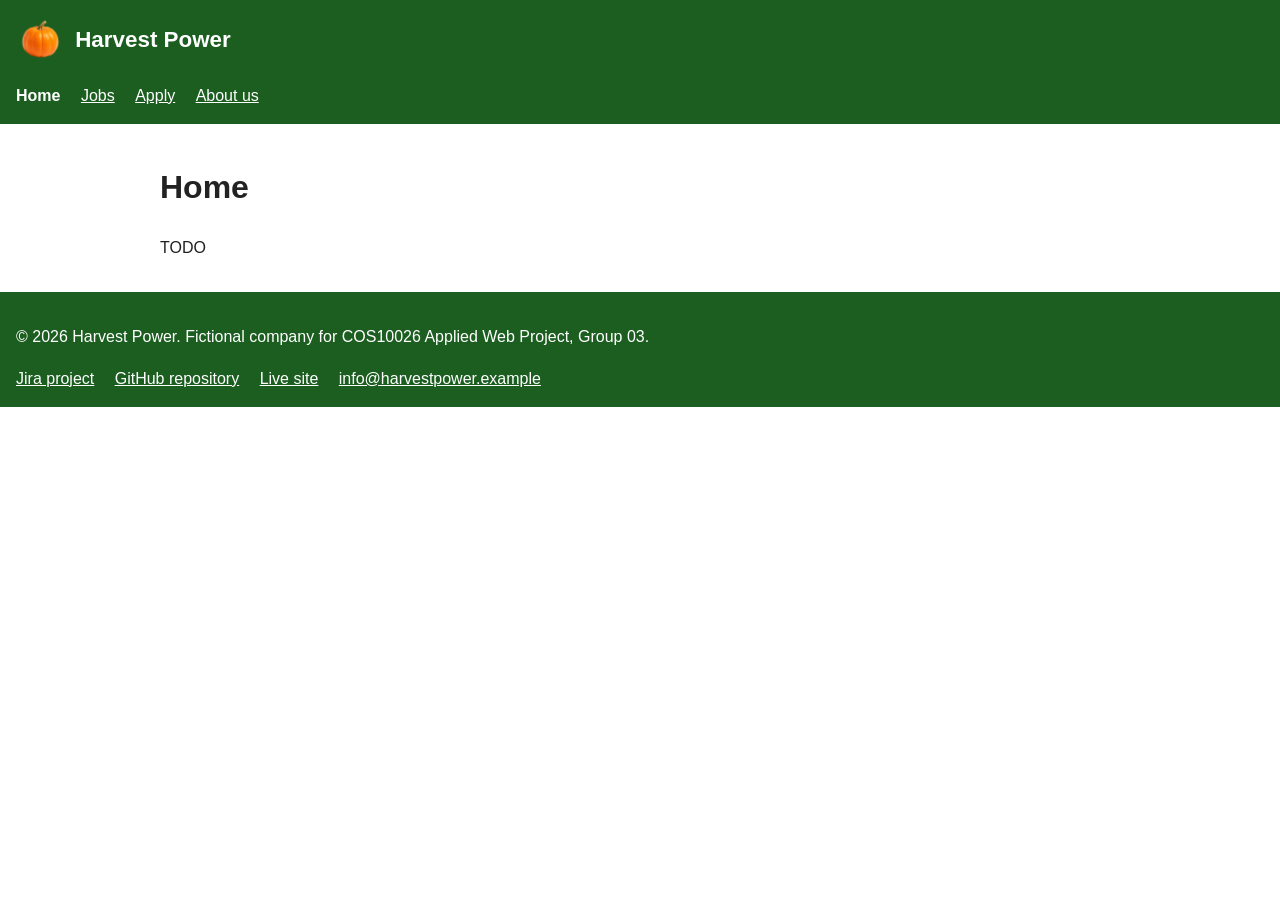
==== index.html @ 969284d7 "Add website skeleton for Harvest Power" ====
<!DOCTYPE html>
<html lang="en">
<head>
  <meta charset="utf-8">
  <meta name="viewport" content="width=device-width, initial-scale=1">
  <meta name="description" content="TODO: short description of the company">
  <meta name="keywords" content="TODO">
  <meta name="author" content="COS10026 Group 03">
  <title>Home | Harvest Power</title>
  <link rel="stylesheet" href="styles/styles.css">
  <!-- TODO: add ONE small embedded <style> rule here (required once per page) -->
</head>
<body>
  <a class="skip-link" href="#main-content">Skip to main content</a>

  <!-- Shared header and menu: keep identical on every page (only aria-current changes) -->
  <header>
    <p class="brand"><a href="index.html"><img src="images/logo.png" alt="Harvest Power logo: an orange pumpkin" width="48" height="48"> Harvest Power</a></p>
    <nav aria-label="Main menu">
      <ul>
        <li><a href="index.html" aria-current="page">Home</a></li>
        <li><a href="jobs.html">Jobs</a></li>
        <li><a href="apply.html">Apply</a></li>
        <li><a href="about.html">About us</a></li>
      </ul>
    </nav>
  </header>

  <main id="main-content">
    <!-- OWNER: Member 1 -->
    <h1>Home</h1>
    <!-- TODO: company name, slogan, what the company does (read the brief for required content) -->
    <p>TODO</p>

    <!-- TODO: Acknowledgement of Country / inclusion section, in the team's own words -->
    <!-- TODO: add the other required elements listed in the brief for this page (image, table, ...) -->
  </main>

  <!-- Shared footer: keep identical on every page -->
  <footer>
    <p>&copy; 2026 Harvest Power. Fictional company for COS10026 Applied Web Project, Group 03.</p>
    <ul>
      <li><a href="https://sonyarmstrong1127.atlassian.net/jira/software/projects/CG03/boards/2">Jira project</a></li>
      <li><a href="https://github.com/sonyarmstrong1127/cos10026-group03">GitHub repository</a></li>
      <li><a href="https://sonyarmstrong1127.github.io/cos10026-group03/">Live site</a></li>
      <li><a href="mailto:info@harvestpower.example">info@harvestpower.example</a></li>
    </ul>
  </footer>
</body>
</html>
---- styles/styles.css ----
/*
filename: styles.css
author: COS10026 Group 03
created: 26 October 2026
description: Shared stylesheet. Each owner edits only their own PAGE section.
*/

/* ===== Base ===== */
body {
  margin: 0;
  font-family: Arial, sans-serif;
  line-height: 1.6;
  color: #222222;
  background-color: #ffffff;
}

main {
  max-width: 60em;
  margin: 0 auto;
  padding: 1em;
}

img {
  max-width: 100%;
  height: auto;
}

a:focus, input:focus, select:focus, textarea:focus, button:focus {
  outline: 3px solid #0b5394;
  outline-offset: 2px;
}

.skip-link {
  position: absolute;
  left: -9999px;
}

.skip-link:focus {
  left: 0;
  padding: 0.5em 1em;
  background-color: #ffffff;
}

/* ===== Header, menu, footer (shared) ===== */
header, footer {
  padding: 1em;
  color: #ffffff;
  background-color: #1b5e20;
}

header a, footer a {
  color: #ffffff;
}

.brand {
  margin: 0;
  font-size: 1.4em;
  font-weight: bold;
}

nav ul, footer ul {
  margin: 0.5em 0 0;
  padding: 0;
  list-style: none;
}

nav li, footer li {
  display: inline-block;
  margin-right: 1em;
}

nav a[aria-current="page"] {
  font-weight: bold;
  text-decoration: none;
}

/* ===== PAGE: index.html (owner: Member 1) ===== */

/* ===== PAGE: jobs.html (owner: Member 2) ===== */

/* ===== PAGE: apply.html (owner: Member 3) ===== */

/* ===== PAGE: about.html (owner: Member 2 or 3) ===== */

/* ===== Responsive (add @media rules here) ===== */

/* Logo in header */
.brand a {
  display: inline-flex;
  align-items: center;
  gap: 0.5em;
  text-decoration: none;
}
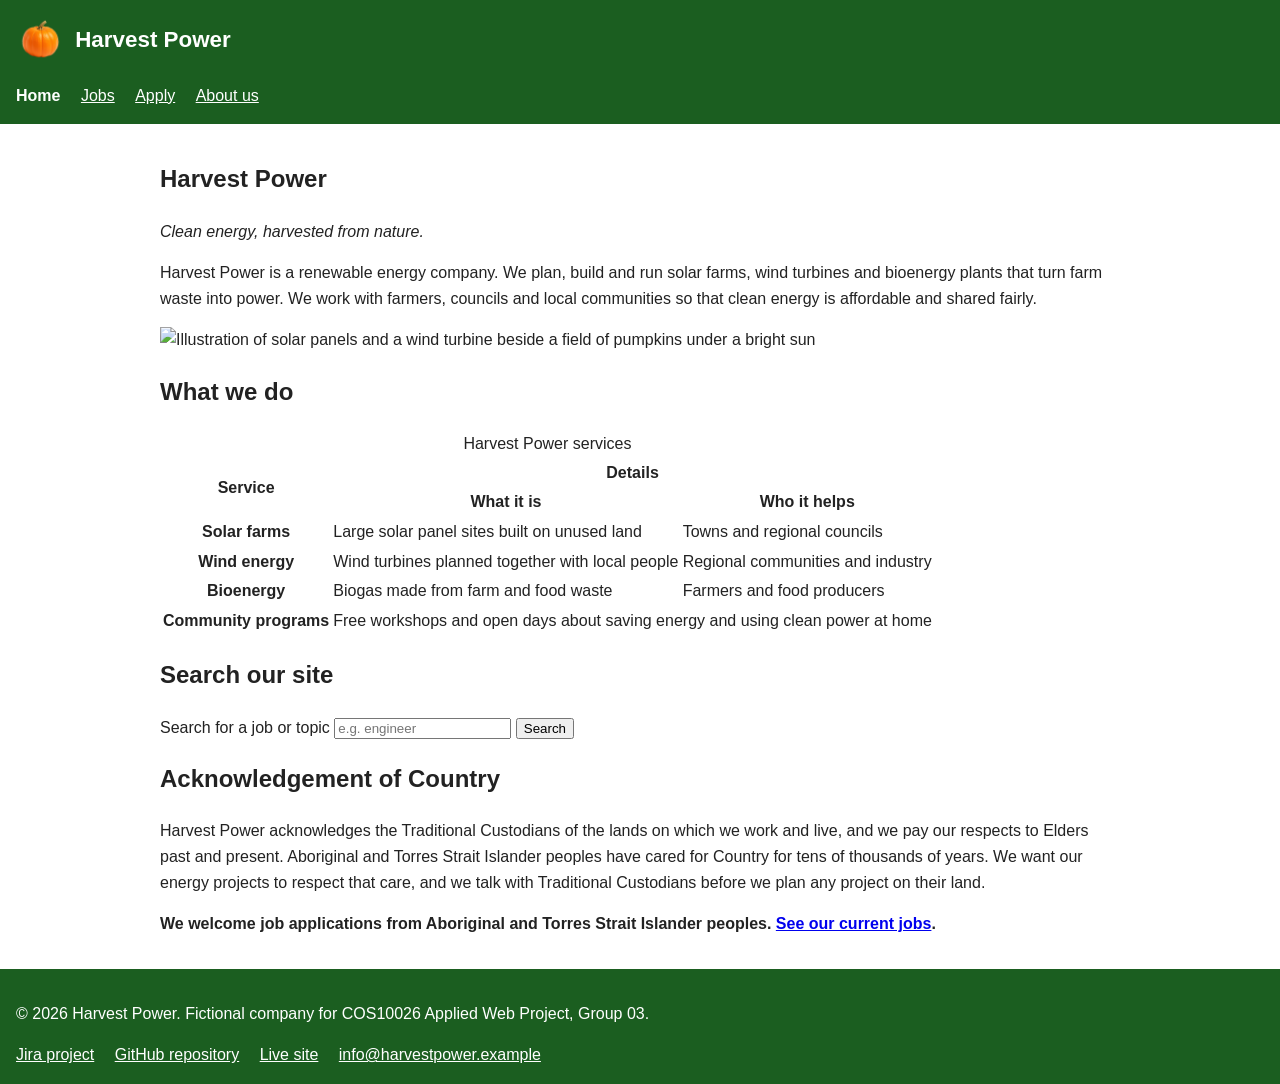
==== commit e6eb833d: "Update apply.html and index.html" ====
--- a/index.html
+++ b/index.html
@@ -3,12 +3,15 @@
 <head>
   <meta charset="utf-8">
   <meta name="viewport" content="width=device-width, initial-scale=1">
-  <meta name="description" content="TODO: short description of the company">
-  <meta name="keywords" content="TODO">
-  <meta name="author" content="COS10026 Group 03">
+  <meta name="description" content="Harvest Power is a renewable energy company that builds solar, wind and bioenergy projects with local communities.">
+  <meta name="keywords" content="Harvest Power, renewable energy, solar, wind, bioenergy, clean energy, careers">
+  <meta name="author" content="Phan Quang Huy, COS10026 Group 03">
   <title>Home | Harvest Power</title>
   <link rel="stylesheet" href="styles/styles.css">
-  <!-- TODO: add ONE small embedded <style> rule here (required once per page) -->
+  <style>
+    /* Embedded CSS (one rule, as required by the brief) */
+    .slogan { font-style: italic; }
+  </style>
 </head>
 <body>
   <a class="skip-link" href="#main-content">Skip to main content</a>
@@ -27,13 +30,68 @@
   </header>
 
   <main id="main-content">
-    <!-- OWNER: Member 1 -->
-    <h1>Home</h1>
-    <!-- TODO: company name, slogan, what the company does (read the brief for required content) -->
-    <p>TODO</p>
+    <!-- OWNER: Huy -->
 
-    <!-- TODO: Acknowledgement of Country / inclusion section, in the team's own words -->
-    <!-- TODO: add the other required elements listed in the brief for this page (image, table, ...) -->
+    <section class="home-hero" aria-labelledby="home-title">
+      <h1 id="home-title">Harvest Power</h1>
+      <p class="slogan">Clean energy, harvested from nature.</p>
+      <p>Harvest Power is a renewable energy company. We plan, build and run solar farms, wind turbines and bioenergy plants that turn farm waste into power. We work with farmers, councils and local communities so that clean energy is affordable and shared fairly.</p>
+      <img src="images/home-energy.svg" alt="Illustration of solar panels and a wind turbine beside a field of pumpkins under a bright sun" width="600" height="300">
+    </section>
+
+    <section aria-labelledby="services-title">
+      <h2 id="services-title">What we do</h2>
+      <table class="services-table">
+        <caption>Harvest Power services</caption>
+        <thead>
+          <tr>
+            <th scope="col" rowspan="2">Service</th>
+            <th scope="colgroup" colspan="2">Details</th>
+          </tr>
+          <tr>
+            <th scope="col">What it is</th>
+            <th scope="col">Who it helps</th>
+          </tr>
+        </thead>
+        <tbody>
+          <tr>
+            <th scope="row">Solar farms</th>
+            <td>Large solar panel sites built on unused land</td>
+            <td>Towns and regional councils</td>
+          </tr>
+          <tr>
+            <th scope="row">Wind energy</th>
+            <td>Wind turbines planned together with local people</td>
+            <td>Regional communities and industry</td>
+          </tr>
+          <tr>
+            <th scope="row">Bioenergy</th>
+            <td>Biogas made from farm and food waste</td>
+            <td>Farmers and food producers</td>
+          </tr>
+          <tr>
+            <th scope="row">Community programs</th>
+            <td colspan="2">Free workshops and open days about saving energy and using clean power at home</td>
+          </tr>
+        </tbody>
+      </table>
+    </section>
+
+    <section aria-labelledby="search-title">
+      <h2 id="search-title">Search our site</h2>
+      <form class="search-form" action="jobs.html" method="get" role="search">
+        <label for="site-search">Search for a job or topic</label>
+        <input type="search" id="site-search" name="q" maxlength="50" placeholder="e.g. engineer">
+        <button type="submit">Search</button>
+      </form>
+    </section>
+
+    <!-- TODO (team): read the link in the brief and make this section your own words -->
+    <section class="acknowledgement" aria-labelledby="ack-title">
+      <h2 id="ack-title">Acknowledgement of Country</h2>
+      <p>Harvest Power acknowledges the Traditional Custodians of the lands on which we work and live, and we pay our respects to Elders past and present. Aboriginal and Torres Strait Islander peoples have cared for Country for tens of thousands of years. We want our energy projects to respect that care, and we talk with Traditional Custodians before we plan any project on their land.</p>
+      <p style="font-weight: bold;">We welcome job applications from Aboriginal and Torres Strait Islander peoples. <a href="jobs.html">See our current jobs</a>.</p>
+    </section>
   </main>
 
   <!-- Shared footer: keep identical on every page -->
--- a/styles/styles.css
+++ b/styles/styles.css
@@ -77,7 +77,38 @@
 /* ===== PAGE: index.html (owner: Member 1) ===== */
 
 /* ===== PAGE: jobs.html (owner: Member 2) ===== */
+.jobs-container {
+  display: flex;
+  flex-direction: row;
+  gap: 5%;
+  align-items: flex-start;
+}
 
+.jobs-main-content {
+  width: 70%;
+}
+
+/* Required: Aside floated right, 25% width, styled with margin, padding, and border */
+.jobs-aside {
+  float: right;
+  width: 25%;
+  margin: 0 0 1em 0;
+  padding: 1em;
+  border: 2px solid #1b5e20;
+  border-radius: 4px;
+  background-color: #f4fbf4;
+  box-sizing: border-box;
+}
+
+.jobs-section {
+  margin-bottom: 2.5em;
+  border-bottom: 1px solid #e0e0e0;
+  padding-bottom: 1.5em;
+}
+
+.jobs-section:last-of-type {
+  border-bottom: none;
+}
 /* ===== PAGE: apply.html (owner: Member 3) ===== */
 
 /* ===== PAGE: about.html (owner: Member 2 or 3) ===== */
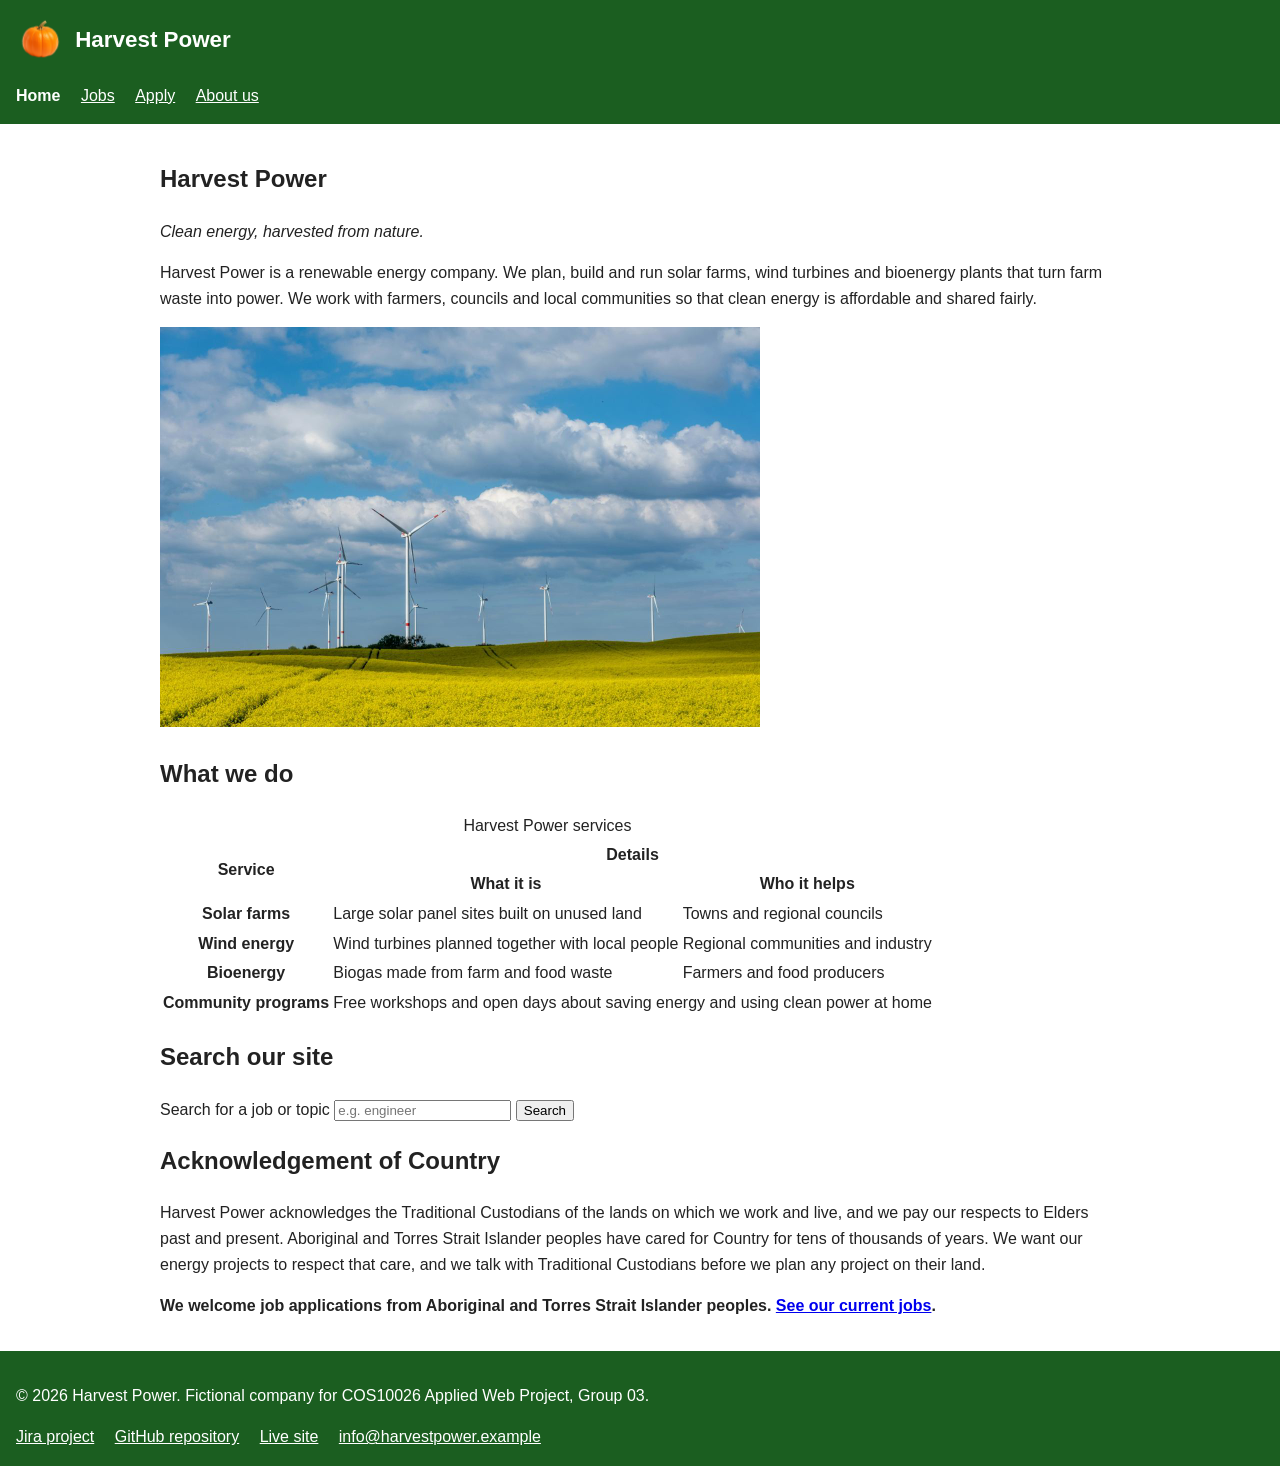
==== commit d913922c: "Change image source from SVG to JPG format" ====
--- a/index.html
+++ b/index.html
@@ -36,7 +36,7 @@
       <h1 id="home-title">Harvest Power</h1>
       <p class="slogan">Clean energy, harvested from nature.</p>
       <p>Harvest Power is a renewable energy company. We plan, build and run solar farms, wind turbines and bioenergy plants that turn farm waste into power. We work with farmers, councils and local communities so that clean energy is affordable and shared fairly.</p>
-      <img src="images/home-energy.svg" alt="Illustration of solar panels and a wind turbine beside a field of pumpkins under a bright sun" width="600" height="300">
+      <img src="images/home-energy.jpg" alt="Illustration of solar panels and a wind turbine beside a field of pumpkins under a bright sun" width="600" height="300">
     </section>
 
     <section aria-labelledby="services-title">
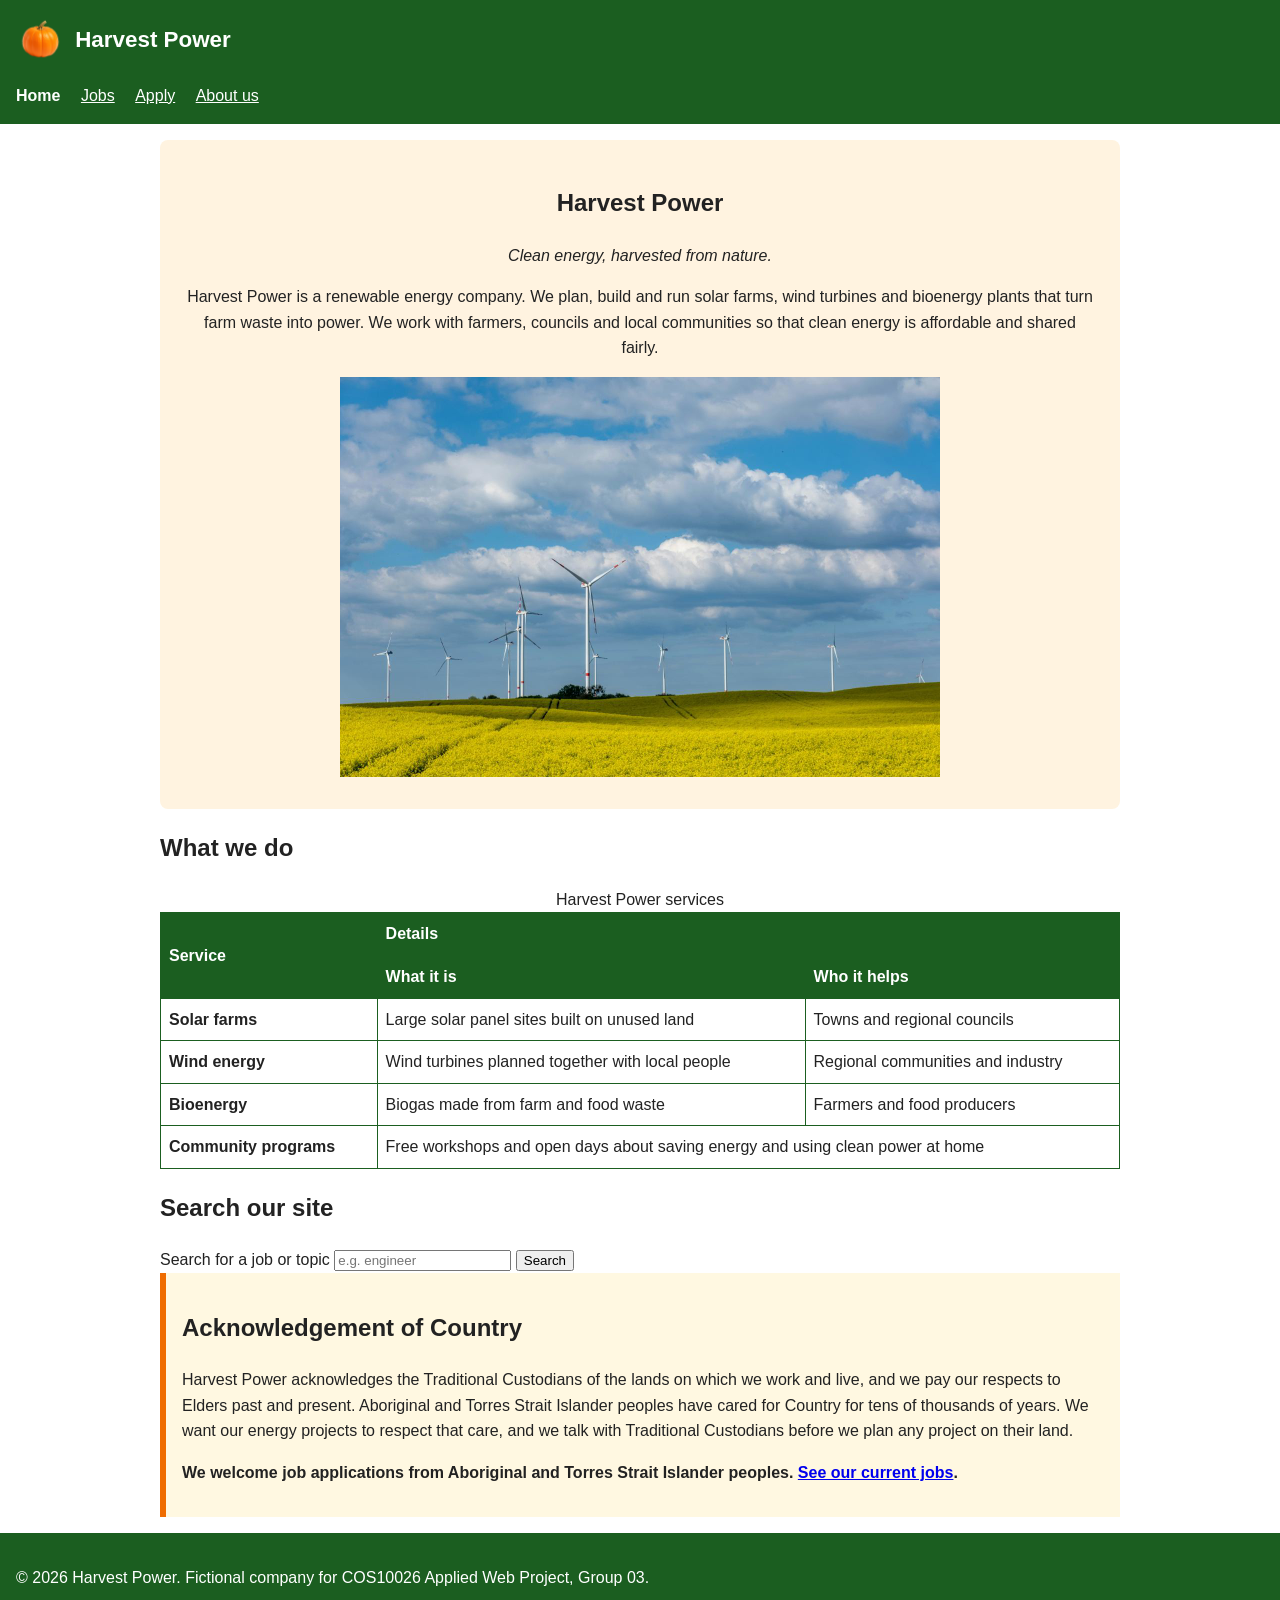
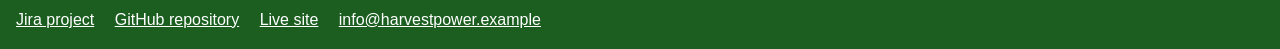
==== commit f75f5e71: "Update image alt text for home energy section" ====
--- a/index.html
+++ b/index.html
@@ -36,7 +36,7 @@
       <h1 id="home-title">Harvest Power</h1>
       <p class="slogan">Clean energy, harvested from nature.</p>
       <p>Harvest Power is a renewable energy company. We plan, build and run solar farms, wind turbines and bioenergy plants that turn farm waste into power. We work with farmers, councils and local communities so that clean energy is affordable and shared fairly.</p>
-      <img src="images/home-energy.jpg" alt="Illustration of solar panels and a wind turbine beside a field of pumpkins under a bright sun" width="600" height="300">
+      <img src="images/home-energy.jpg" alt="Wind turbines standing in a yellow flower field under a blue sky" width="600" height="300">
     </section>
 
     <section aria-labelledby="services-title">
--- a/styles/styles.css
+++ b/styles/styles.css
@@ -74,9 +74,37 @@
   text-decoration: none;
 }
 
-/* ===== PAGE: index.html (owner: Member 1) ===== */
+/* ===== PAGE: index.html (owner: Huy) ===== */
+.home-hero {
+  text-align: center;
+  padding: 1.5em;
+  background-color: #fff3e0;
+  border-radius: 8px;
+}
 
-/* ===== PAGE: jobs.html (owner: Member 2) ===== */
+.services-table {
+  width: 100%;
+  border-collapse: collapse;
+}
+
+.services-table th, .services-table td {
+  border: 1px solid #1b5e20;
+  padding: 0.5em;
+  text-align: left;
+}
+
+.services-table thead th {
+  color: #ffffff;
+  background-color: #1b5e20;
+}
+
+.acknowledgement {
+  padding: 1em;
+  border-left: 6px solid #ef6c00;
+  background-color: #fff8e1;
+}
+
+/* ===== PAGE: jobs.html (owner: Nghia) ===== */
 .jobs-container {
   display: flex;
   flex-direction: row;
@@ -109,9 +137,37 @@
 .jobs-section:last-of-type {
   border-bottom: none;
 }
-/* ===== PAGE: apply.html (owner: Member 3) ===== */
+/* ===== PAGE: apply.html (owner: Huy) ===== */
+.apply-form fieldset {
+  margin-bottom: 1em;
+  border: 2px solid #1b5e20;
+  border-radius: 6px;
+}
 
-/* ===== PAGE: about.html (owner: Member 2 or 3) ===== */
+.form-row {
+  display: flex;
+  flex-wrap: wrap;
+  align-items: center;
+  gap: 0.5em 1em;
+  margin-bottom: 0.75em;
+}
+
+.form-row label {
+  flex: 0 0 12em;
+}
+
+.form-row input, .form-row select, .form-row textarea {
+  flex: 1 1 15em;
+}
+
+.apply-form .choice-group {
+  display: flex;
+  flex-wrap: wrap;
+  gap: 1em;
+  border: none;
+}
+
+/* ===== PAGE: about.html (owner: Hai) ===== */
 
 /* ===== Responsive (add @media rules here) ===== */
 
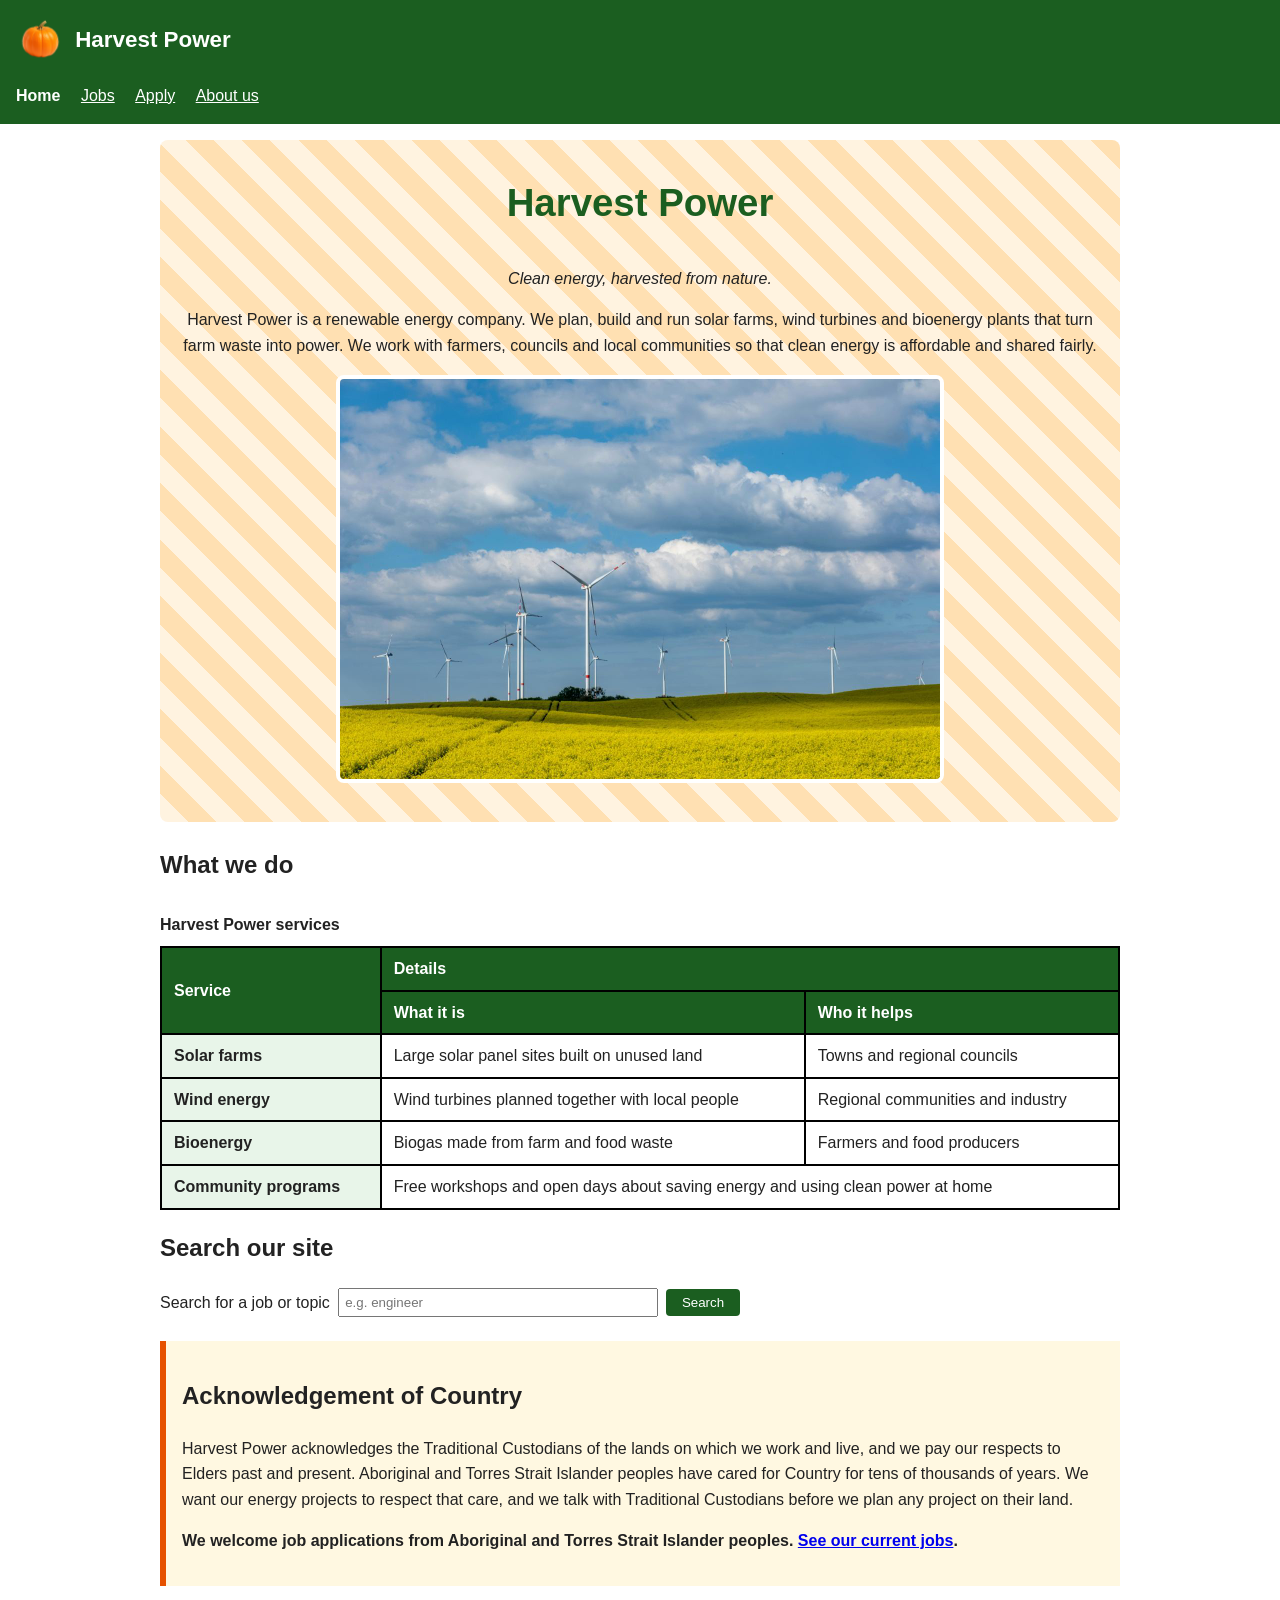
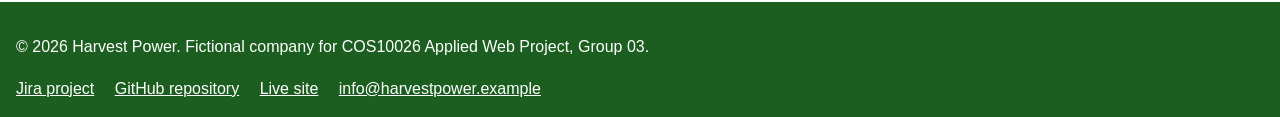
==== commit 0b441a40: "Remove TODO comment from acknowledgement section Removed TODO comment for section content." ====
--- a/index.html
+++ b/index.html
@@ -86,7 +86,6 @@
       </form>
     </section>
 
-    <!-- TODO (team): read the link in the brief and make this section your own words -->
     <section class="acknowledgement" aria-labelledby="ack-title">
       <h2 id="ack-title">Acknowledgement of Country</h2>
       <p>Harvest Power acknowledges the Traditional Custodians of the lands on which we work and live, and we pay our respects to Elders past and present. Aboriginal and Torres Strait Islander peoples have cared for Country for tens of thousands of years. We want our energy projects to respect that care, and we talk with Traditional Custodians before we plan any project on their land.</p>
--- a/styles/styles.css
+++ b/styles/styles.css
@@ -76,72 +76,176 @@
 
 /* ===== PAGE: index.html (owner: Huy) ===== */
 .home-hero {
+  margin-bottom: 1.5em;
+  padding: 2em 1em;
   text-align: center;
-  padding: 1.5em;
   background-color: #fff3e0;
+  background-image: repeating-linear-gradient(45deg, #fff3e0 0, #fff3e0 20px, #ffe0b2 20px, #ffe0b2 40px);
+  border-radius: 8px;
+}
+
+.home-hero h1 {
+  margin-top: 0;
+  font-size: 2.4em;
+  color: #1b5e20;
+}
+
+.home-hero img {
+  border: 4px solid #ffffff;
   border-radius: 8px;
 }
 
 .services-table {
   width: 100%;
+  margin: 1em 0;
   border-collapse: collapse;
 }
 
-.services-table th, .services-table td {
-  border: 1px solid #1b5e20;
-  padding: 0.5em;
+.services-table caption {
+  padding: 0.5em 0;
+  font-weight: bold;
   text-align: left;
 }
 
+.services-table th,
+.services-table td {
+  padding: 0.5em 0.75em;
+  text-align: left;
+  border: 2px solid #000000;
+}
+
 .services-table thead th {
   color: #ffffff;
   background-color: #1b5e20;
 }
 
+.services-table tbody th {
+  background-color: #e8f5e9;
+}
+
+.services-table tbody tr:hover td {
+  background-color: #fff3e0;
+}
+
+.search-form {
+  display: flex;
+  flex-wrap: wrap;
+  align-items: center;
+  gap: 0.5em;
+}
+
+.search-form input[type="search"] {
+  flex: 1 1 14em;
+  max-width: 24em;
+  padding: 0.4em;
+}
+
+.search-form button {
+  padding: 0.45em 1.2em;
+  color: #ffffff;
+  background-color: #1b5e20;
+  border: none;
+  border-radius: 4px;
+  cursor: pointer;
+}
+
+.search-form button:hover {
+  background-color: #e65100;
+}
+
 .acknowledgement {
+  margin-top: 1.5em;
   padding: 1em;
-  border-left: 6px solid #ef6c00;
   background-color: #fff8e1;
+  border-left: 6px solid #e65100;
 }
 
 /* ===== PAGE: jobs.html (owner: Nghia) ===== */
-.jobs-container {
-  display: flex;
-  flex-direction: row;
-  gap: 5%;
-  align-items: flex-start;
-}
-
-.jobs-main-content {
-  width: 70%;
-}
-
-/* Required: Aside floated right, 25% width, styled with margin, padding, and border */
+.jobs-container::after {
+  content: "";
+  display: block;
+  clear: both;
+}
+
 .jobs-aside {
   float: right;
   width: 25%;
-  margin: 0 0 1em 0;
-  padding: 1em;
+  margin: 1.5em 0 1em 1.5em;
+  padding: 1.5em;
   border: 2px solid #1b5e20;
-  border-radius: 4px;
+  border-radius: 8px;
   background-color: #f4fbf4;
   box-sizing: border-box;
+  box-shadow: 0 2px 4px rgba(0, 0, 0, 0.05);
+}
+
+.jobs-aside h2 {
+  margin-top: 0;
+  font-size: 1.2em;
+  color: #1b5e20;
+  border-bottom: 2px solid #1b5e20;
+  padding-bottom: 0.3em;
+}
+
+.jobs-main-content {
+  overflow: hidden;
 }
 
 .jobs-section {
-  margin-bottom: 2.5em;
-  border-bottom: 1px solid #e0e0e0;
-  padding-bottom: 1.5em;
-}
-
-.jobs-section:last-of-type {
-  border-bottom: none;
-}
+  margin-bottom: 2em;
+  border: 1px solid #e0e0e0;
+  border-left: 5px solid #1b5e20;
+  border-radius: 6px;
+  padding: 1.5em;
+  background-color: #ffffff;
+  box-shadow: 0 1px 3px rgba(0, 0, 0, 0.05);
+  transition: transform 0.2s ease, box-shadow 0.2s ease;
+}
+
+.jobs-section:hover {
+  transform: translateY(-2px);
+  box-shadow: 0 4px 8px rgba(0, 0, 0, 0.1);
+  background-color: #fafdfa;
+}
+
+.jobs-section h2 {
+  margin-top: 0;
+  color: #1b5e20;
+  font-size: 1.6em;
+}
+
+.jobs-section h3 {
+  color: #e65100;
+  margin-top: 1em;
+  font-size: 1.1em;
+}
+
+/* Responsive adjustment for compact layouts */
+@media (max-width: 50em) {
+  .jobs-container {
+    flex-direction: column;
+    gap: 1.5em;
+  }
+  
+  .jobs-main-content,
+  .jobs-aside {
+    width: 100%;
+  }
+}
+
 /* ===== PAGE: apply.html (owner: Huy) ===== */
 .apply-form fieldset {
-  margin-bottom: 1em;
-  border: 2px solid #1b5e20;
-  border-radius: 6px;
+  min-width: 0;
+  margin: 0 0 1.25em;
+  padding: 0.75em 1em 1em;
+  border: 2px solid #2e7d32;
+  border-radius: 8px;
+}
+
+.apply-form legend {
+  padding: 0 0.5em;
+  font-weight: bold;
+  color: #1b5e20;
 }
 
 .form-row {
@@ -149,25 +253,142 @@
   flex-wrap: wrap;
   align-items: center;
   gap: 0.5em 1em;
-  margin-bottom: 0.75em;
-}
-
-.form-row label {
-  flex: 0 0 12em;
-}
-
-.form-row input, .form-row select, .form-row textarea {
-  flex: 1 1 15em;
-}
-
-.apply-form .choice-group {
+  margin-bottom: 0.9em;
+}
+
+.form-row > label {
+  flex: 0 0 11em;
+  font-weight: bold;
+}
+
+.form-row > input,
+.form-row > select,
+.form-row > textarea {
+  flex: 1 1 14em;
+  max-width: 26em;
+  padding: 0.4em;
+  font: inherit;
+  border: 2px solid #757575;
+  border-radius: 4px;
+}
+
+.apply-form fieldset.choice-group {
   display: flex;
   flex-wrap: wrap;
+  gap: 0.5em 1.5em;
+  margin: 0 0 0.9em;
+  padding: 0;
+  border: none;
+}
+
+.apply-form input:invalid:focus {
+  border-color: #c62828;
+}
+
+.form-buttons {
+  display: flex;
   gap: 1em;
-  border: none;
+}
+
+.form-buttons input {
+  padding: 0.6em 1.4em;
+  font: inherit;
+  border-radius: 4px;
+  cursor: pointer;
+}
+
+.form-buttons input[type="submit"] {
+  color: #ffffff;
+  background-color: #1b5e20;
+  border: 2px solid #1b5e20;
+}
+
+.form-buttons input[type="submit"]:hover {
+  background-color: #e65100;
+  border-color: #e65100;
+}
+
+.form-buttons input[type="reset"] {
+  color: #1b5e20;
+  background-color: #ffffff;
+  border: 2px solid #1b5e20;
+}
+
+@media (max-width: 40em) {
+  .form-row {
+    flex-direction: column;
+    align-items: stretch;
+  }
+
+  .form-row > label {
+    flex: 0 0 auto;
+  }
+
+  .form-row > input,
+  .form-row > select,
+  .form-row > textarea {
+    flex: 0 0 auto;
+    width: 100%;
+    max-width: none;
+    box-sizing: border-box;
+  }
 }
 
 /* ===== PAGE: about.html (owner: Hai) ===== */
+
+
+.about-section {
+  margin-bottom: 2em;
+}
+
+.team-member {
+  margin-bottom: 1em;
+  padding: 0.5em 1em;
+  border-left: 4px solid #1b5e20;
+  background-color: #f4fbf4;
+}
+
+.team-member h3 {
+  color: #1b5e20;
+  margin-bottom: 0.3em;
+}
+
+.member-quote blockquote {
+  margin: 0.5em 0 1em;
+  padding: 0.75em 1em;
+  background-color: #fff8e1;
+  border-left: 4px solid #e65100;
+}
+
+.fun-facts-table {
+  width: 100%;
+  margin: 1em 0;
+  border-collapse: collapse;
+}
+
+.fun-facts-table th,
+.fun-facts-table td {
+  padding: 0.6em;
+  text-align: left;
+  border: 1px solid #cccccc;
+}
+
+.fun-facts-table thead th {
+  color: #ffffff;
+  background-color: #1b5e20;
+}
+
+.group-photo {
+  margin: 1em 0;
+  text-align: center;
+}
+
+.group-photo img {
+  max-width: 100%;
+  border-radius: 8px;
+}
+
+
 
 /* ===== Responsive (add @media rules here) ===== */
 
